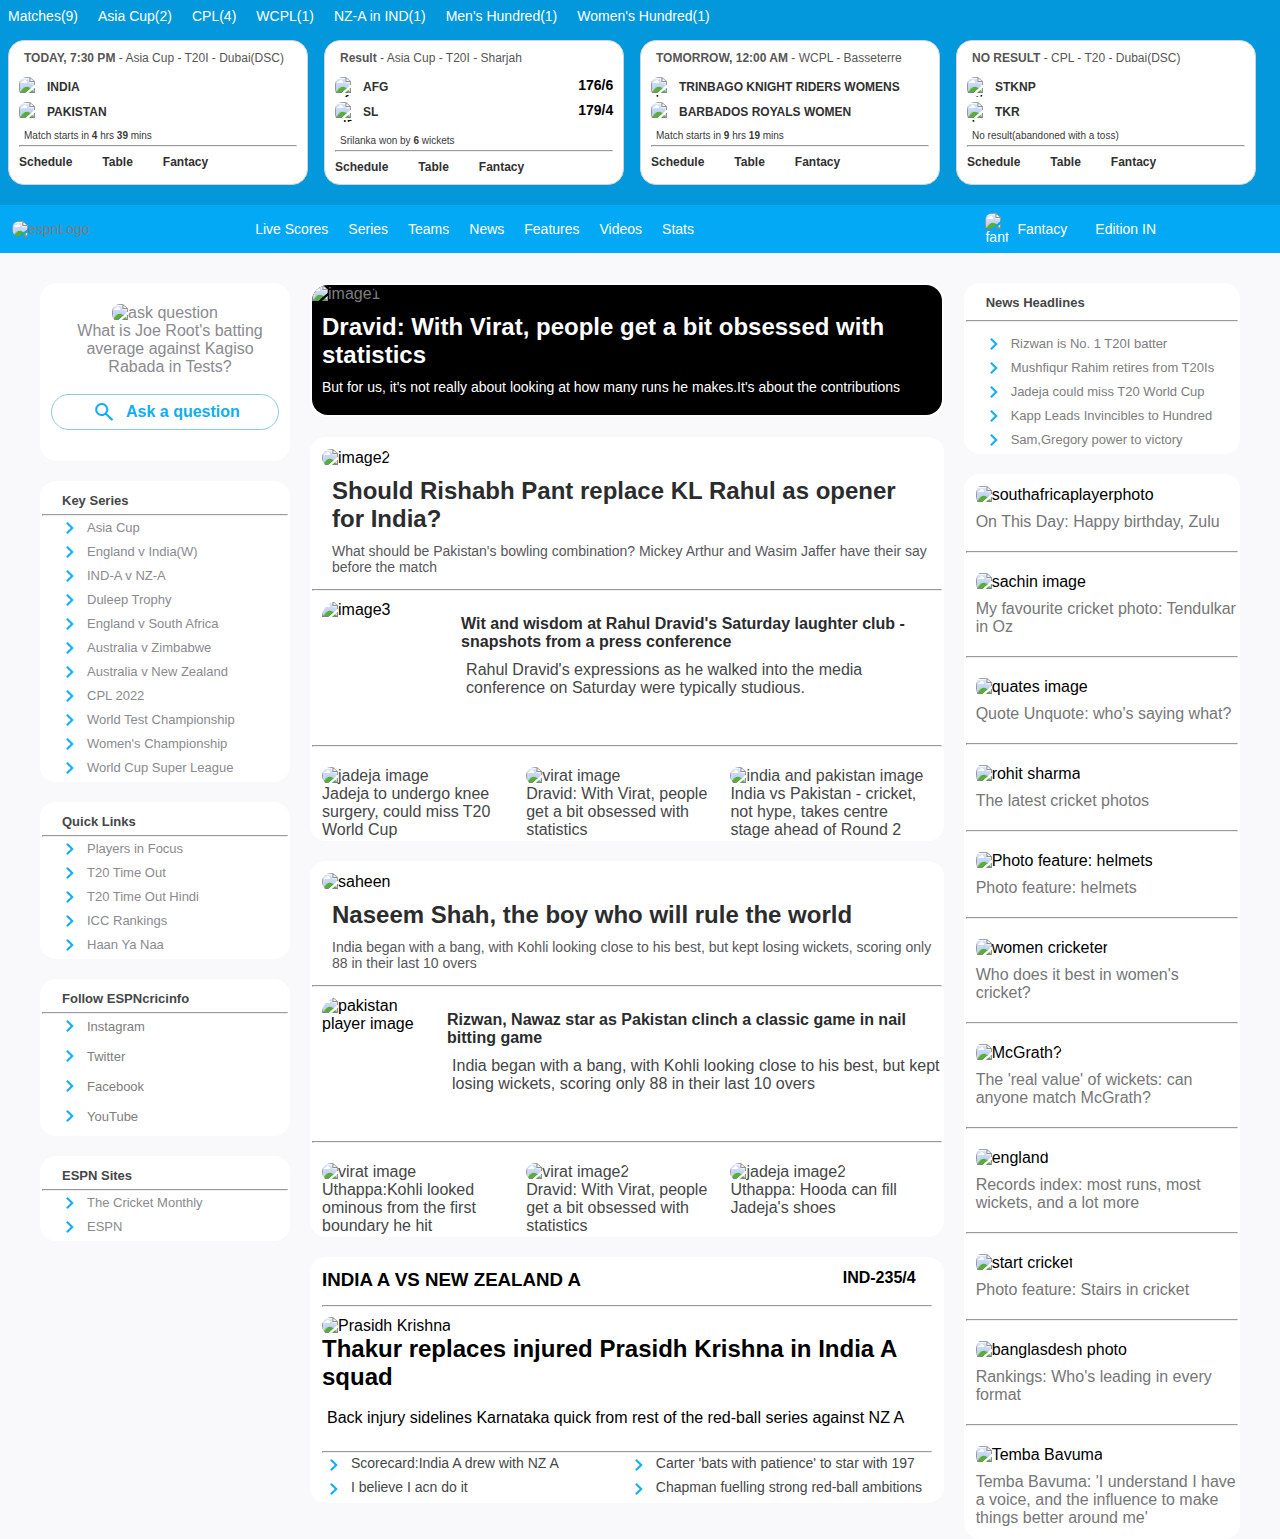
==== index.html @ 62176c6a "espn index file created" ====
<!DOCTYPE html>
<html lang="en">

<head>
    <meta charset="UTF-8">
    <meta http-equiv="X-UA-Compatible" content="IE=edge">
    <meta name="viewport" content="width=device-width, initial-scale=1.0">
    <title>border</title>
    <style>
        * {
            margin: 0;
            padding: 0;
            box-sizing: border-box;
            font-family: Arial, Helvetica, sans-serif;
        }

        body>div:first-child {
            background-color: #0398dc;
        }

        #mainNavbar {
            /* padding: 4px; */
        }

        #topNav {
            display: flex;
            color: #ffffff;
            gap: 20px;
            font-size: 14px;
            font-family: Arial, Helvetica, sans-serif;
            padding: 8px;
        }

        #topNav>div:hover {
            color: #d3d7d9;
            cursor: pointer;
            font-weight: 300;
        }

        #matchData {
            display: grid;
            grid-template-columns: repeat(4, 1fr);
            padding: 8px;
            /* margin-left: 4px; */
        }

        #matchData>div {
            border: 1px solid lightgray;
            border-radius: 16px;
            background-color: #ffffff;
            /* gap: 10px; */
            padding: 10px;
            width: 95%;
            margin-bottom: 12px;
        }

        #matchData>div:hover {
            transform: scale(1.07);
            transition: 0.6s ease transform;
            cursor: pointer;
        }

        #boxsh>p:first-child {
            font-size: 12px;
            /* font-weight: 600; */
            color: rgb(87, 85, 85);
            margin-bottom: 12px;
        }

        #boxsh>p a:first-child {
            color: rgb(87, 85, 85);
            text-decoration: none;

        }

        #flagsh+p {
            font-size: 10px;
            margin: 8px 0;
            color: rgb(58, 57, 57);
        }

        #flagsh {
            display: flex;
            align-items: center;
            margin-bottom: 5px;
        }

        #flagsh>img {
            height: 20px;
            width: 20px;
            margin-right: 8px;
        }

        #flagsh>div {
            font-size: 12px;
            font-weight: 500;
            color: rgb(49, 48, 48);
        }

        #matchTime {
            display: flex;
            gap: 30px;
            margin-top: 8px;
        }

        #matchTime>div {
            font-size: 12px;
            font-weight: 600;
            color: rgb(49, 48, 48)
        }

        #scoresh {
            display: flex;
            justify-content: space-between;
        }

        #scoresh>div:last-child {
            font-size: 14px;
            font-weight: bold;
        }

        #scoresh~p {
            font-size: 10px;
            margin: 8px 0;
            color: rgb(58, 57, 57);
        }



        #navbar {
            display: flex;
            min-height: 48px;
            background-color: #03a9f4;
            padding: 0 12px;
            align-items: center;
            color: #ffffff;
            font-family: Arial, Helvetica, sans-serif;
            font-size: 14px;
            position: sticky;
            top: 0;
        }

        #navbar #subMenu>div:hover,
        #notificationBar>div:hover {
            color: #dfe4e6;
            cursor: pointer;
            transform: scale(1.1);
            text-decoration: underline;
        }

        #navbar>div:first-child {
            width: 20%;
        }

        #navbar>div>a img {
            width: 138px;
        }

        #subMenu {
            display: flex;
            width: 40%;
            /* justify-content: space-around; */
            gap: 20px;

        }

        img+div {
            display: flex;
            justify-content: center;
            align-items: center;
        }

        #notificationBar {
            margin-left: 40px;
            display: flex;
            /* justify-content: space-between; */
            justify-content: flex-end;
            gap: 28px;
            align-items: center;
            width: 40%;
        }

        #subMenu a {
            text-decoration: none;
            color: #ffffff;
        }

        #notificationBar i {
            font-size: 18px;
        }

        #fantacy {
            display: flex;

        }

        #fantacy>img {
            width: 24px;
            margin-right: 8px;
        }

        #fantacy>div a:first-child {
            color: #ffffff;
            text-decoration: none;
        }

        main>div>div {
            border: 2px solid#ffffff;
            border-radius: 12px;
            background-color: #ffffff;
            border-radius: 16px;
        }

        #ask_image {
            width: 150px;
        }


        .first_column {
            text-align: center;
        }

        p+button {
            color: darkcyan;
            background-color: white;
            font-size: 20px;
        }



        img+h1,
        h1+h4 {
            color: white;
            margin: auto;
            padding-left: 10px;
            margin-top: 10px;
        }

        .backgroundblack {
            padding-bottom: 20px;
            background-color: black;
        }

        .backgroundwhite h1,
        .backgroundwhite h4 {
            color: black;
        }

        .flex {
            display: flex;
            flex-direction: row;
        }


        img {
            border-radius: 8px;
        }

        .backgroundwhite>img,
        .backgroundblack>img {
            border-radius: 8px 8px 0px 0px;
            width: 100%;
        }

        .flex p {
            margin-top: -10px;
        }

        .backgroundblack {
            border-radius: 16px;
        }

        hr {
            margin-top: -4px;
        }

        .threerowflex {
            display: grid;

            padding-left: 10px;
            padding-right: 10px;
            grid-template-columns: repeat(3, 1fr);
            gap: 3px;
        }


        .thirdcolumn img {
            width: 95%;
        }

        .thirdcolumn img+p {
            margin-top: 04px;
        }

        p {
            padding-left: 0px;
            margin-left: 0px;
        }

        img+p {
            padding-left: 10px;
        }

        .thirdcolumn img {
            padding-left: 5px;
        }

        span+p {
            text-align: left;
        }

        .keys~div,
        .keys,
        .news,
        .news~div {
            display: flex;
            flex-direction: row;
            margin: auto;

        }

        .keys~div p,
        .keys p,
        .news p,
        .news~div p {
            margin-top: 2px;
        }

        .buttonwithsearch:hover,
        .news:hover,
        .news~div:hover,
        .keys:hover,
        .keys~div:hover {
            background-color: #9ceafd;
            cursor: pointer;
        }

        .scoresgrid div:hover,
        .scoresgrid .keys p:hover,
        .scoresgrid :hover {
            color: #88CCDD;
            background-color: white;
        }


        p+a {
            color: white;
        }

        .material-symbols-outlined {
            color: #0eadf4;
        }

        .box,
        .borderbox {
            display: flex;
            gap: 20px;
        }

        .first_column {
            border: 1px solid white;
            width: 250px;
        }

        .box {
            flex-direction: column;
            gap: 20px;
        }

        .askblue {
            color: aqua;
        }

        .buttonwithsearch {
            display: flex;
        }

        .first_column div {
            border-radius: 24px;
            height: 36px;
            margin-bottom: 20px;
            align-items: center;
            border: 1PX solid #88CCDD;
        }

        .borderbox strong {
            font-family: BentonSans-Bold, Arial, Noto Sans, sans-serif;
            font-weight: 700;
            color: #0eadf4;
        }

        a {
            color: black;
        }

        .first_column .material-symbols-outlined {
            padding-left: 40px;
            padding-right: 10px;

        }

        .thirdcolumn,
        .secondcolumn {
            display: flex;
            flex-direction: column;
            gap: 20px;
        }

        a {
            text-decoration: none;
        }

        p {
            padding-left: 5px;
        }

        #keyspadding span {
            padding-left: 16px;

        }

        #keyspadding>P {
            padding-left: 20px;
        }

        #keyspadding {
            font-size: small;
        }

        .borderbox {
            background-color: rgb(249 249 251);
            padding-left: 40px;
            padding-right: 40px;
            padding-top: 30px
        }


        .thirdcolumn img+p {
            font-family: BentonSans-Medium, Arial, Noto Sans, sans-serif;
            color: #767677;
        }

        img {
            box-sizing: border-box;
        }

        .thirdcolumn img+p {
            padding-bottom: 10px;
        }

        .secondcolumn {
            width: 1600px;
        }

        .secondcolumn img {
            width: 100%;
        }


        .flex>img {
            width: 200px;
            height: 120px;
            margin-left: 10px;
            margin-right: 10px;
        }

        .backgroundwhite {
            padding-left: 10px;
            padding-right: 10px;
        }

        .threerowflex img {
            width: 200px;
            height: 120px;
            /* margin-left: 10px; */
        }



        .viratimage:first-child {
            border: 2px solid red;
        }

        .flex h3 {
            margin-top: 0px;
        }

        .threerowflex p {
            margin-left: -10px;
            margin-right: 10px;
        }

        /* #score {
            margin-top: -8px;
        } */

        h2+p {
            margin-top: -10px;
        }

        #score {
            display: flex;
            padding-right: 16px;
        }

        #score {
            justify-content: space-between;
            /* margin-top: -24px; */
        }

        .scoresgrid {
            display: grid;
            grid-template-columns: repeat(2, 1fr);
        }

        .scoresgrid div {
            margin-left: 0px;
        }


        .secondcolumn img {
            border-radius: 16px;
        }

        #ask_image {
            margin-top: 10px;
        }

        .backgroundblack img {
            border-radius: 16px 16px 0px 0px;
        }

        .backgroundwhite img {
            margin-top: 10px;
        }

        .thirdcolumn img {
            margin: 5px;
            border-radius: 20px;
            margin-top: 10px;
        }

        body {
            font-family: BentonSans, Arial, Noto Sans, sans-serif;

        }

        img:hover {
            box-sizing: border-box;
            transform: scale(1.02);
            transition: 0.3s;
        }

        @media screen and (min-width:0px) and (max-width:600px) {
            .box {
                display: none;
            }

            #navbar,
            #mainNavbar {
                display: none;

            }

            .thirdcolumn {
                display: none;
            }

            .secondcolumn {
                font-size: 30px;
                gap: 0px;
            }

            .secondcolumn>div {
                /* width:100%; */
                padding-left: 0px;
                padding-right: 0px;
                margin: 0px;
                font-size: 20px;

            }

            .secondcolumn hr {
                display: none;
            }



            .threerowflex {
                /* width: 100%; */
                display: flex;
                flex-direction: column;

            }

            img {
                display: block;

            }

            .flex {
                width: 100%;
                display: flex;
                flex-direction: column;
                /* padding-left: 16px; */
                box-sizing: border-box;
                display: block;
                font-size: inherit;

            }

            .flex p {
                font-size: 20px;
                padding-bottom: 0px;
                margin-bottom: 0px;
            }

            .threerowflex img,
            .flex>img {
                width: 100%;
                height: 100%;
                margin-left: 0px;
                padding-left: 0px;
            }

            br {
                display: none;
            }

            main {
                gap: 0px;
            }

            #notdisplay {
                display: none;
            }

            .firstrow {
                display: none;
            }



            .borderbox {
                margin: 0px;
                padding: 0px;
                gap: 0px;
                color: white;
            }

            .flex img {
                margin-bottom: 12px;
            }

            .borderbox p {
                margin-bottom: 10px;
            }

            .secondcolumn>div {
                font-size: calc(1.1);
            }

            .secondcolumn {
                display: grid;
                grid-template-columns: repeat(1fr);
                gap: 10px
            }
        }

        .flex h3,
        .secondcolumn h1 {
            font-size: 24px;
        }


        .scoresgrid,
        .secondcolumn h4 {
            font-size: 14px;
            font-weight: lighter;
            color: rgb(87, 87, 90);
        }

        .box {
            color: rgb(138, 138, 143);
        }

        .thirdcolumn p,
        a,
        .keyspadding>p strong {
            color: rgb(126, 125, 125);
        }

        .scoresgrid,
        .threerowflex,
        .flex p,
        #keyspadding>p strong {
            color: rgb(69 70 71);
        }

        .flex h3,
        .backgroundwhite h1 {
            color: #2b2c2d;
        }

        .flex,
        .threerowflex {
            margin-top: 20px;
        }

        .backgroundblack h4 {
            color: white;
        }

        .flex {

            margin-bottom: 10px;
            margin-top: 10px;
        }

        .first_column {
            padding: 10px;
        }

        .secondcolumn .flex h3 {
            font-family: inherit;
            font-size: inherit;
        }

        #indiascore {
            color: black;
        }

        .secondcolumn .flex {
            font-family: inherit;
        }

        .flex div {
            display: flex;
            flex-direction: column;
            gap: 20px;
            /* background-color: red; */
        }

        .flex h3 {
            margin-top: -10px;
            text-align: left;
            margin-left: 0px;
            padding: 0px;
        }

        .secondcolumn>div>p {
            margin-bottom: 10px;
        }

        #keyspadding p:first-child {
            padding-top: 10px;
            padding-bottom: 10px;
        }

        .thirdcolumn #keyspadding p:first-child {
            padding-bottom: 0px;
        }

        #keyspadding>div>p {
            padding-top: 2.2px;
        }

        #keyspadding a {
            margin-top: -7px;
        }

        .firstrow {
            display: block;

        }

        #score {
            padding-top: 10px;
        }

        .thirdcolumn hr {
            margin-top: 10px;
            margin-bottom: 10px;
        }
    </style>

    <!-- topnavbar -->
    <div id="mainNavbar">
        <div id="topNav">
            <div onclick="match()">Matches(9)</div>
            <div onclick="asia()">Asia Cup(2)</div>
            <div onclick="cpl()">CPL(4)</div>
            <div onclick="wcpl()">WCPL(1)</div>
            <div>NZ-A in IND(1)</div>


            <div>Men's Hundred(1)</div>
            <div>Women's Hundred(1)</div>
        </div>
        <div id="matchData">
            <div id="boxsh" class="asia">
                <p><a href="scoreboard.html"><strong>TODAY, 7:30 PM</strong> - Asia Cup - T20I - Dubai(DSC)</a></p>
                <div id="flagsh">
                    <img src="https://img1.hscicdn.com/image/upload/f_auto,t_ds_square_w_160,q_50/lsci/db/PICTURES/CMS/313100/313128.logo.png"
                        alt="indiaFlag">
                    <div>
                        <h4>INDIA</h4>
                    </div>
                </div>
                <div id="flagsh">
                    <img src="https://img1.hscicdn.com/image/upload/f_auto,t_ds_square_w_160,q_50/lsci/db/PICTURES/CMS/313100/313129.logo.png"
                        alt="pakFlag">
                    <div>
                        <h4>PAKISTAN</h4>
                    </div>
                </div>

                <p>Match starts in <strong>4</strong> hrs <strong>39</strong> mins</p>
                <hr>
                <div id="matchTime">
                    <div>Schedule</div>
                    <div>Table</div>
                    <div>Fantacy</div>
                </div>
            </div>
            <div id="boxsh" class="asia">
                <p><strong>Result</strong> - Asia Cup - T20I - Sharjah</p>
                <div id="scoresh">
                    <div id="flagsh">
                        <img src="https://img1.hscicdn.com/image/upload/f_auto,t_ds_square_w_160,q_50/lsci/db/PICTURES/CMS/321000/321005.png"
                            alt="afgFlag">
                        <div>
                            <h4>AFG</h4>
                        </div>
                    </div>
                    <div>176/6</div>
                </div>
                <div id="scoresh">
                    <div id="flagsh">
                        <img src="https://img1.hscicdn.com/image/upload/f_auto,t_ds_square_w_160,q_50/lsci/db/PICTURES/CMS/340000/340047.png"
                            alt="slFlag">
                        <div>
                            <h4>SL</h4>
                        </div>
                    </div>
                    <div>179/4</div>
                </div>

                <p>Srilanka won by <strong>6</strong> wickets</p>
                <hr>
                <div id="matchTime">
                    <div>Schedule</div>
                    <div>Table</div>
                    <div>Fantacy</div>
                </div>
            </div>
            <div id="boxsh" class="wcpl">
                <p><strong>TOMORROW, 12:00 AM</strong> - WCPL - Basseterre</p>
                <div id="flagsh">
                    <img src="https://img1.hscicdn.com/image/upload/f_auto,t_ds_square_w_160,q_50/lsci/db/PICTURES/CMS/313400/313485.logo.png"
                        alt="tkrwFlag">
                    <div>
                        <h4>TRINBAGO KNIGHT RIDERS WOMENS</h4>
                    </div>
                </div>
                <div id="flagsh">
                    <img src="https://img1.hscicdn.com/image/upload/f_auto,t_ds_square_w_160,q_50/lsci/db/PICTURES/CMS/325900/325974.png"
                        alt="brwFlag">
                    <div>
                        <h4>BARBADOS ROYALS WOMEN</h4>
                    </div>
                </div>

                <p>Match starts in <strong>9</strong> hrs <strong>19</strong> mins</p>
                <hr>
                <div id="matchTime">
                    <div>Schedule</div>
                    <div>Table</div>
                    <div>Fantacy</div>
                </div>
            </div>
            <div id="boxsh" class="cpl">
                <p><strong>NO RESULT</strong> - CPL - T20 - Dubai(DSC)</p>
                <div id="flagsh">
                    <img src="https://img1.hscicdn.com/image/upload/f_auto,t_ds_square_w_160,q_50/lsci/db/PICTURES/CMS/313500/313501.logo.png"
                        alt="stknpFlag">
                    <div>
                        <h4>STKNP</h4>
                    </div>
                </div>
                <div id="flagsh">
                    <img src="https://img1.hscicdn.com/image/upload/f_auto,t_ds_square_w_160,q_50/lsci/db/PICTURES/CMS/313400/313485.logo.png"
                        alt="tkrFlag">
                    <div>
                        <h4>TKR</h4>
                    </div>
                </div>

                <p>No result(abandoned with a toss)</p>
                <hr>
                <div id="matchTime">
                    <div>Schedule</div>
                    <div>Table</div>
                    <div>Fantacy</div>
                </div>
            </div>
        </div>
    </div>


    <!-- navbar -->
    <div id="navbar">
        <div><a href="index.html">
                <img src="https://wassets.hscicdn.com/static/images/logo.png" alt="espnLogo"></a>
        </div>
        <div id="subMenu">
            <div><a href="LiveScore.html">Live Scores</a></div>
            <div>Series</div>
            <div><a href="Teams.html">Teams</a></div>
            <div><a href="newspage.html">News</a></div>
            <div>Features</div>
            <div>Videos</div>
            <div>Stats</div>
        </div>
        <div id="notificationBar">
            <div id="fantacy">
                <img src="https://wassets.hscicdn.com/static/images/fantasy-home.png" alt="fantacyLogo">
                <div><a href="Login.html">Fantacy</a></div>
            </div>
            <div>Edition IN</div>
            <div><i class="fa-solid fa-moon"></i></div>
            <div><i class="fa-solid fa-bell"></i></div>
            <div><i class="fa-solid fa-language"></i></div>
            <div><i class="fa-solid fa-magnifying-glass"></i></div>
        </div>
    </div>
    </div>
    <!-- navbar page over-->
    <main class="borderbox">
        <div class="box">
            <!-- ask a question -->
            <div class="first_column" id="box-border">
                <img id="ask_image" src="https://wassets.hscicdn.com/static/images/nlp-logo.svg" alt="ask question" />

                <p>What is Joe Root's batting average against Kagiso Rabada in Tests?</p>
                <br />

                <a href="question_page.html">
                    <div class="buttonwithsearch">
                        <span class="material-symbols-outlined">
                            search
                        </span>
                        <strong> Ask a question</strong>
                    </div>
                </a>
            </div>
            <!-- key series -->
            <div id="keyspadding">
                <p><strong>Key Series</strong></p>
                <hr />
                <div class="keys">
                    <span class="material-symbols-outlined">chevron_right</span>
                    <p>Asia Cup</p>
                </div>
                <div>
                    <span class="material-symbols-outlined">chevron_right</span>
                    <p>England v India(W)</p>
                </div>
                <div>
                    <span class="material-symbols-outlined">chevron_right</span>
                    <p>IND-A v NZ-A</p>
                </div>
                <div>
                    <span class="material-symbols-outlined">chevron_right</span>
                    <p>Duleep Trophy</p>
                </div>
                <div>
                    <span class="material-symbols-outlined">chevron_right</span>
                    <p>England v South Africa</p>
                </div>
                <div>
                    <span class="material-symbols-outlined">chevron_right</span>
                    <p>Australia v Zimbabwe</p>
                </div>
                <div>
                    <span class="material-symbols-outlined">chevron_right</span>
                    <p>Australia v New Zealand</p>
                </div>
                <div>
                    <span class="material-symbols-outlined">chevron_right</span>
                    <p>CPL 2022</p>
                </div>
                <div>
                    <span class="material-symbols-outlined">chevron_right</span>
                    <p>World Test Championship</p>
                </div>
                <div>
                    <span class="material-symbols-outlined">chevron_right</span>
                    <p>Women's Championship</p>
                </div>
                <div>
                    <span class="material-symbols-outlined">chevron_right</span>
                    <p>World Cup Super League</p>
                </div>
            </div>
            <!-- quick link -->
            <div id="keyspadding">
                <p><strong>Quick Links</strong></p>
                <hr />
                <div class="keys">
                    <span class="material-symbols-outlined">chevron_right</span>
                    <p>Players in Focus</p>
                </div>
                <div>
                    <span class="material-symbols-outlined">chevron_right</span>
                    <p>T20 Time Out</p>
                </div>
                <div>
                    <span class="material-symbols-outlined">chevron_right</span>
                    <p>T20 Time Out Hindi</p>
                </div>
                <div>
                    <span class="material-symbols-outlined">chevron_right</span>
                    <p>ICC Rankings</p>
                </div>
                <div>
                    <span class="material-symbols-outlined">chevron_right</span>
                    <p>Haan Ya Naa</p>
                </div>
            </div>
            <!-- social media link -->
            <div id="keyspadding" class="social">
                <p><strong>Follow ESPNcricinfo</strong></p>
                <hr />
                <div class="keys">
                    <span class="material-symbols-outlined">chevron_right</span>
                    <a href="https://www.instagram.com/espncricinfo/">
                        <p>Instagram</p>
                    </a>
                </div>
                <div>
                    <span class="material-symbols-outlined">chevron_right</span>
                    <a href="https://twitter.com/espncricinfo">
                        <p>Twitter</p>
                    </a>
                </div>
                <div>
                    <span class="material-symbols-outlined">chevron_right</span>
                    <a href="https://www.facebook.com/Cricinfo/">
                        <p>Facebook</p>
                    </a>
                </div>
                <div>
                    <span class="material-symbols-outlined">chevron_right</span>
                    <a href="https://www.youtube.com/espncricinfo">
                        <p>YouTube</p>
                    </a>
                </div>
            </div>
            <!-- espn sites -->
            <div id="keyspadding">
                <p><strong>
                        ESPN Sites</p></strong>
                <hr />
                <div class="keys">
                    <span class="material-symbols-outlined">chevron_right</span>
                    <p>The Cricket Monthly</p>
                </div>
                <div>
                    <span class="material-symbols-outlined">chevron_right</span>
                    <p>ESPN</p>
                </div>

            </div>

        </div>

        <div class="secondcolumn">
            <div>
                <a href="newspage.html">
                    <div class="backgroundblack">
                        <img src="https://img1.hscicdn.com/image/upload/f_auto,t_ds_wide_w_720/lsci/db/PICTURES/CMS/341800/341877.6.jpg"
                            alt="image1" />
                        <h1>Dravid: With Virat, people get a bit obsessed with statistics</h1>
                        <h4>But for us, it's not really about looking at how many runs he makes.It's about the
                            contributions
                        </h4>
                    </div>
                </a>
            </div>
            <div>
                <div class="backgroundwhite">
                    <img src="https://img1.hscicdn.com/image/upload/f_auto,t_ds_wide_w_720/esci/media/motion/2022/0903/dm_220903_INET_CRIC_asiacup-ind-pak2-preview_qatarairways_global/dm_220903_INET_CRIC_asiacup-ind-pak2-preview_qatarairways_global.jpg"
                        alt="image2" />
                    <h1>Should Rishabh Pant replace KL Rahul as opener for India?</h1>
                    <h4>What should be Pakistan's bowling combination? Mickey Arthur and Wasim Jaffer have their say
                        before the match
                    </h4>
                </div>
                <br />
                <hr />
                <!-- 2nd cloumns 2nd row -->
                <div class="flex">
                    <img src="https://img1.hscicdn.com/image/upload/f_auto,t_ds_wide_w_720/lsci/db/PICTURES/CMS/343700/343724.6.jpg"
                        alt="image3" />
                    <div>
                        <h3>Wit and wisdom at Rahul Dravid's Saturday laughter club - snapshots from a press conference
                        </h3>
                        <p>Rahul Dravid's expressions as he walked into the media conference on Saturday were typically
                            studious.</p>
                    </div>
                    <br />
                </div>
                <br />
                <hr />
                <!-- 2nd coulmns of flex thrid row -->
                <div class="threerowflex">
                    <div>
                        <img src="https://img1.hscicdn.com/image/upload/f_auto,t_ds_wide_w_240/lsci/db/PICTURES/CMS/342300/342363.6.jpg"
                            alt="jadeja image" />
                        <p>Jadeja to undergo knee surgery, could miss T20 World Cup</p>
                    </div>
                    <div>
                        <img src="https://img1.hscicdn.com/image/upload/f_auto,t_ds_wide_w_240/lsci/db/PICTURES/CMS/345100/345134.6.jpg"
                            alt="virat image" />
                        <p>Dravid: With Virat, people get a bit obsessed with statistics</p>
                    </div>
                    <div>
                        <img src="https://img1.hscicdn.com/image/upload/f_auto,t_ds_wide_w_240/lsci/db/PICTURES/CMS/344900/344966.6.jpg"
                            alt="india and pakistan image" />
                        <p>India vs Pakistan - cricket, not hype, takes centre stage ahead of Round 2</p>
                    </div>
                </div>

            </div>
            <!-- pakistan bowler -->
            <div>
                <div class="backgroundwhite">
                    <img src="https://img1.hscicdn.com/image/upload/f_auto,t_ds_wide_w_720/lsci/db/PICTURES/CMS/344900/344947.6.jpg"
                        alt="saheen" />
                    <h1>Naseem Shah, the boy who will rule the world</h1>
                    <h4>India began with a bang, with Kohli looking close to his best, but kept losing wickets, scoring
                        only
                        88 in their last 10 overs</h4>
                </div>
                <br />
                <hr />
                <!-- 2nd cloumns 2nd row -->
                <div class="flex">
                    <img src="https://img1.hscicdn.com/image/upload/f_auto,t_ds_wide_w_720/lsci/db/PICTURES/CMS/345400/345403.6.jpg"
                        alt="pakistan player image" />
                    <div>
                        <h3>Rizwan, Nawaz star as Pakistan clinch a classic game in nail bitting game</h3>
                        <p>India began with a bang, with Kohli looking close to his best, but kept losing wickets,
                            scoring
                            only 88 in their last 10 overs</p>
                    </div>
                    <br />
                </div>
                <br />
                <hr />
                <!-- 2nd coulmns of flex thrid row -->
                <div class="threerowflex" class="viratimage">
                    <div>
                        <img src="https://img1.hscicdn.com/image/upload/f_auto,t_ds_wide_w_240/esci/media/motion/2022/0904/dm_220904_Asiacup_timeout_virat/dm_220904_Asiacup_timeout_virat.jpg"
                            alt="virat image" />
                        <p>Uthappa:Kohli looked ominous from the first boundary he hit</p>
                    </div>
                    <div>
                        <img src="https://img1.hscicdn.com/image/upload/f_auto,t_ds_wide_w_240/esci/media/motion/2022/0904/dm_220904_asiacup_timeout_formkohli/dm_220904_asiacup_timeout_formkohli.jpg"
                            alt="virat image2" />
                        <p>Dravid: With Virat, people get a bit obsessed with statistics</p>
                    </div>
                    <div>
                        <img src="https://img1.hscicdn.com/image/upload/f_auto,t_ds_wide_w_240/esci/media/motion/2022/0904/dm_220904_asaicup_timeout_jaddu/dm_220904_asaicup_timeout_jaddu.jpg"
                            alt="jadeja image2" />
                        <p>Uthappa: Hooda can fill Jadeja's shoes</p>
                    </div>
                </div>
            </div>
            <div class="backgroundwhite" id="notdisplay">

                <div id="score">
                    <h3>INDIA A VS NEW ZEALAND A</h3>
                    <p><strong><span id="indiascore">IND-235/4</strong></p>
                </div>
                <br />
                <hr />
                <img class="prasidhimage"
                    src="https://img1.hscicdn.com/image/upload/f_auto,t_ds_wide_w_720/lsci/db/PICTURES/CMS/318200/318254.6.jpg"
                    alt="Prasidh Krishna">
                <h2>Thakur replaces injured Prasidh Krishna in India A squad</h2>
                <br />
                <p>Back injury sidelines Karnataka quick from rest of the red-ball series against NZ A</p>
                <br />
                <hr />
                <div class="scoresgrid">
                    <div class="keys">
                        <span class="material-symbols-outlined">chevron_right</span>
                        <p>Scorecard:India A drew with NZ A</p>
                    </div>
                    <div>
                        <span class="material-symbols-outlined">chevron_right</span>
                        <p>Carter 'bats with patience' to star with 197</p>
                    </div>
                    <div>
                        <span class="material-symbols-outlined">chevron_right</span>
                        <p>I believe I acn do it</p>
                    </div>
                    <div>
                        <span class="material-symbols-outlined">chevron_right</span>
                        <p>Chapman fuelling strong red-ball ambitions</p>
                    </div>
                </div>
            </div>
        </div>

        <div class="thirdcolumn">
            <!-- news headline -->
            <div id="keyspadding">
                <p><strong>News Headlines</strong></p>
                <hr />
                <div class="news">
                    <span class="material-symbols-outlined">chevron_right</span>
                    <p>Rizwan is No. 1 T20I batter</p>
                </div>
                <div>
                    <span class="material-symbols-outlined">chevron_right</span>
                    <p>Mushfiqur Rahim retires from T20Is</p>
                </div>
                <div>
                    <span class="material-symbols-outlined">chevron_right</span>
                    <p>Jadeja could miss T20 World Cup</p>
                </div>
                <div>
                    <span class="material-symbols-outlined">chevron_right</span>
                    <p>Kapp Leads Invincibles to Hundred</p>
                </div>
                <div>
                    <span class="material-symbols-outlined">chevron_right</span>
                    <p>Sam,Gregory power to victory</p>
                </div>
            </div>

            <div>
                <!-- news with photo column -->
                <div id="thirdcolumnimage">
                    <img src="https://img1.hscicdn.com/image/upload/f_auto,t_ds_wide_w_320/lsci/db/PICTURES/CMS/279000/279069.6.jpg"
                        alt="southafricaplayerphoto" />
                    <p>On This Day: Happy birthday, Zulu</p>

                    <hr />
                    <img src="https://img1.hscicdn.com/image/upload/f_auto,t_ds_wide_w_320/lsci/db/PICTURES/CMS/314000/314087.6.jpg"
                        alt="sachin image" />
                    <p>My favourite cricket photo: Tendulkar in Oz</p>
                    <hr />
                    <img src="https://img1.hscicdn.com/image/upload/f_auto,t_ds_wide_w_320/lsci/db/PICTURES/CMS/345100/345106.png"
                        alt="quates image" />
                    <p>Quote Unquote: who's saying what?</p>
                    <hr />
                    <img src="https://img1.hscicdn.com/image/upload/f_auto,t_ds_wide_w_320/lsci/db/PICTURES/CMS/345200/345201.6.jpg"
                        alt="rohit sharma" />
                    <p>The latest cricket photos</p>
                    <hr />
                    <img src="https://img1.hscicdn.com/image/upload/f_auto,t_ds_wide_w_320/lsci/db/PICTURES/CMS/342200/342288.6.jpg"
                        alt="Photo feature: helmets" />
                    <p>Photo feature: helmets</p>
                    <hr />
                    <img src="https://img1.hscicdn.com/image/upload/f_auto,t_ds_wide_w_320/lsci/db/PICTURES/CMS/343400/343408.6.jpg"
                        alt="women cricketer" />
                    <p>Who does it best in women's cricket?</p>
                    <hr />
                    <img src="https://img1.hscicdn.com/image/upload/f_auto,t_ds_wide_w_320/lsci/db/PICTURES/CMS/151100/151163.3.jpg"
                        alt="McGrath?" />
                    <p>The 'real value' of wickets: can anyone match McGrath?</p>
                    <hr />
                    <img src="https://img1.hscicdn.com/image/upload/f_auto,t_ds_wide_w_320/lsci/db/PICTURES/CMS/344800/344834.6.jpg"
                        alt="england" />
                    <p>Records index: most runs, most wickets, and a lot more</p>
                    <hr />
                    <img src="https://img1.hscicdn.com/image/upload/f_auto,t_ds_wide_w_320/lsci/db/PICTURES/CMS/340500/340553.6.jpg"
                        alt="start cricket" />
                    <p>Photo feature: Stairs in cricket</p>
                    <hr />
                    <img src="https://img1.hscicdn.com/image/upload/f_auto,t_ds_wide_w_320/lsci/db/PICTURES/CMS/344000/344020.6.jpg"
                        alt="banglasdesh photo" />
                    <p>Rankings: Who's leading in every format</p>
                    <hr />
                    <img src="https://img1.hscicdn.com/image/upload/f_auto,t_ds_wide_w_320/lsci/db/PICTURES/CMS/340900/340976.6.jpg"
                        alt="Temba Bavuma">
                    <p>Temba Bavuma: 'I understand I have a voice, and the influence to make things better around me'
                    </p>
                </div>
            </div>
        </div>
    </main>

    <link rel="preconnect" href="https://fonts.googleapis.com">
    <link rel="preconnect" href="https://fonts.gstatic.com" crossorigin>
    <link
        href="https://fonts.googleapis.com/css2?family=Lato&family=Roboto+Condensed:wght@700&family=Roboto:ital,wght@0,500;0,700;1,700;1,900&display=swap"
        rel="stylesheet">
    <link rel="stylesheet"
        href="https://fonts.googleapis.com/css2?family=Material+Symbols+Outlined:opsz,wght,FILL,GRAD@48,400,0,0" />
    </body>

</html>

<script src="https://kit.fontawesome.com/c3ff0c4a78.js" crossorigin="anonymous"></script>
<script>
    function asia() {
        let show = document.getElementsByClassName("cpl")
        show[0].style.visibility = "hidden"
        let sho = document.getElementsByClassName("wcpl")
        sho[0].style.visibility = "hidden"
        let asia = document.getElementsByClassName("asia")
        asia[0].style.visibility = "visible"
        asia[1].style.visibility = "visible"
    }
    function match() {
        let show = document.getElementsByClassName("cpl")
        show[0].style.visibility = "visible"
        let sho = document.getElementsByClassName("wcpl")
        sho[0].style.visibility = "visible"
        let asia = document.getElementsByClassName("asia")
        asia[0].style.visibility = "visible"
        asia[1].style.visibility = "visible"
    }
    function cpl() {
        let show = document.getElementsByClassName("cpl")
        show[0].style.visibility = "visible"
        let sho = document.getElementsByClassName("wcpl")
        sho[0].style.visibility = "hidden"
        let asia = document.getElementsByClassName("asia")
        asia[0].style.visibility = "hidden"
        asia[1].style.visibility = "hidden"

    }
    function wcpl() {
        let show = document.getElementsByClassName("cpl")
        show[0].style.visibility = "hidden"
        let sho = document.getElementsByClassName("wcpl")
        sho[0].style.visibility = "visible"
        let asia = document.getElementsByClassName("asia")
        asia[0].style.visibility = "hidden"
        asia[1].style.visibility = "hidden"
    }
</script>
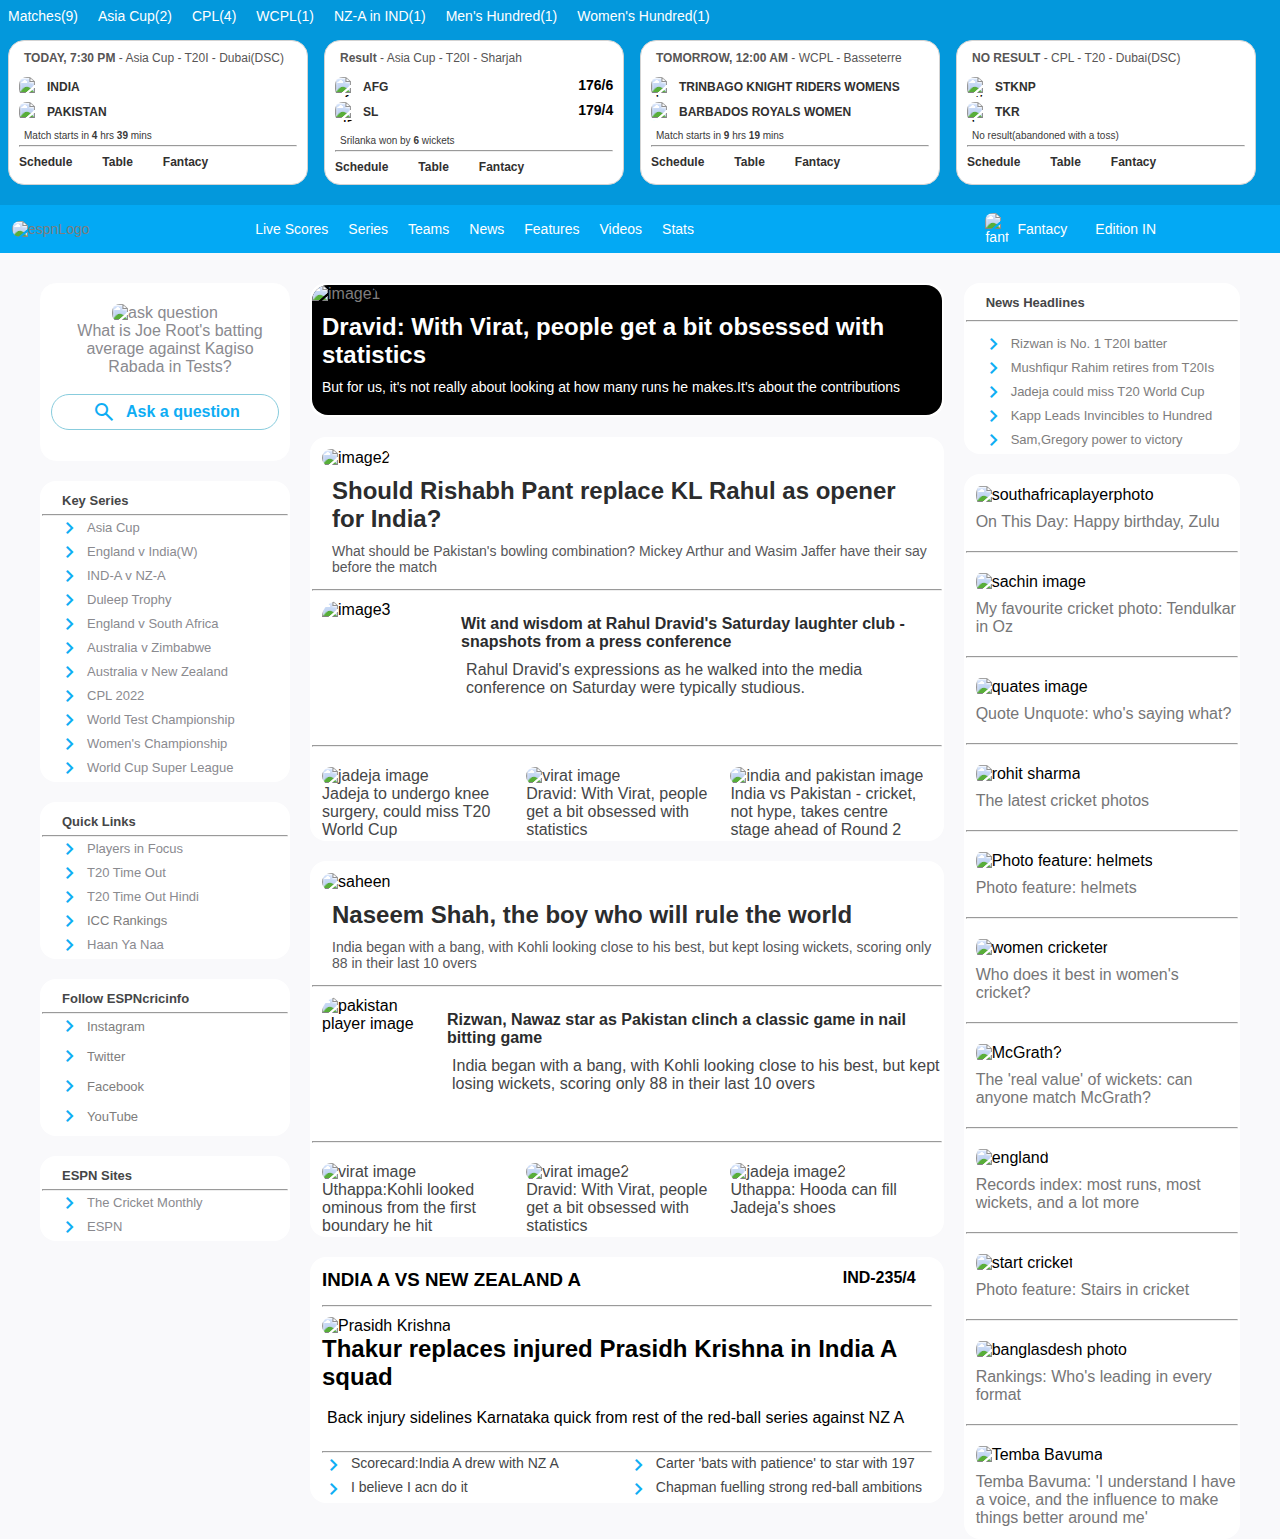
==== commit 5dbfa182: "espn website created" ====
--- a/index.html
+++ b/index.html
@@ -1021,7 +1021,7 @@
                 </div>
                 <div>
                     <span class="material-symbols-outlined">chevron_right</span>
-                    <p>ICC Rankings</p>
+                    <p><a href="iccranking.html">ICC Rankings</a></p>
                 </div>
                 <div>
                     <span class="material-symbols-outlined">chevron_right</span>
